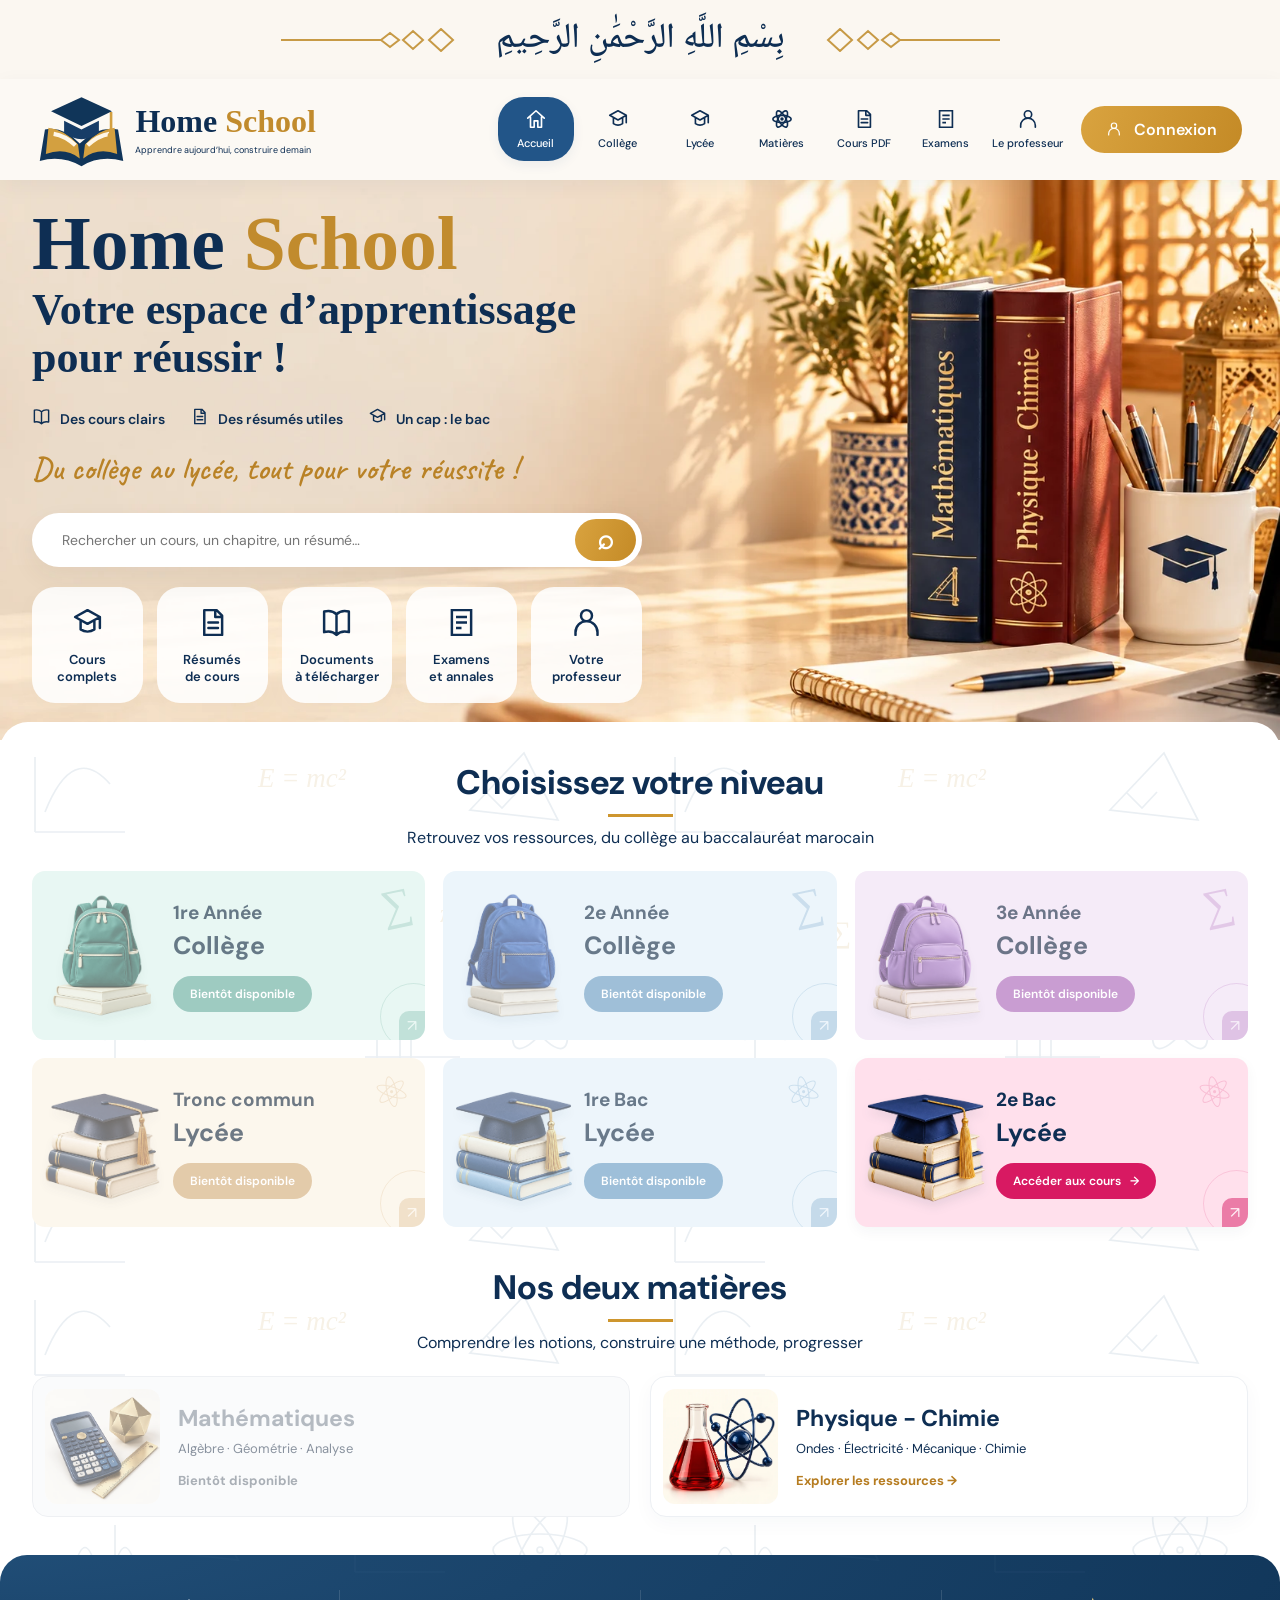
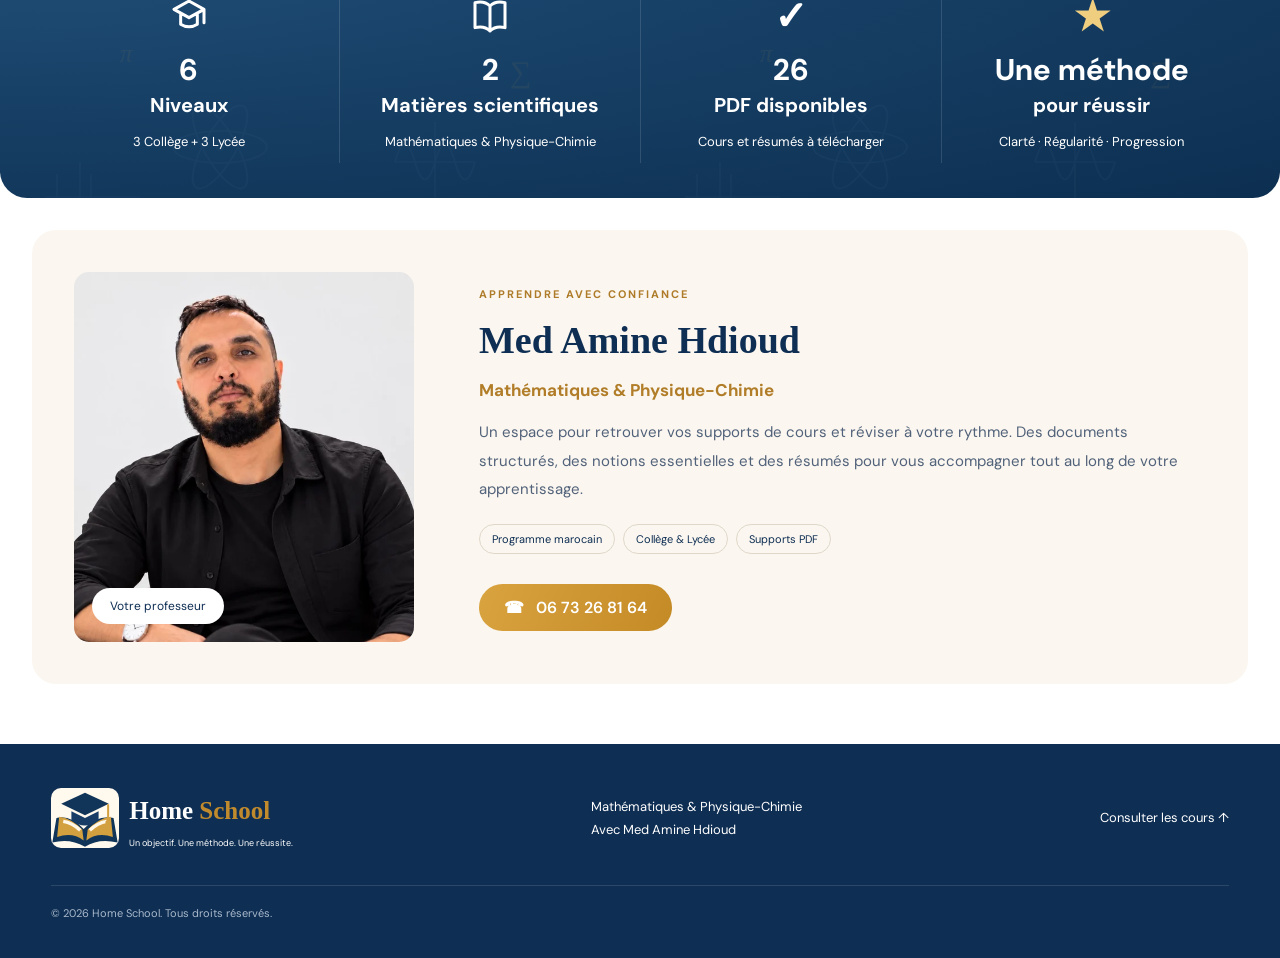
==== index.html @ a0739ba9 "Add Home School pages, assets and local PDF reader" ====
<!doctype html><html lang="fr"><head><meta charset="UTF-8"><meta name="viewport" content="width=device-width,initial-scale=1"><title>Home School | Med Amine Hdioud</title><meta name="description" content="Mathématiques et physique-chimie avec Med Amine Hdioud. Cours PDF, du collège au baccalauréat marocain."><link rel="icon" href="assets/logo.svg"><link rel="stylesheet" href="style.css"></head><body>
<div class="bismillah"><span class="ornament-left"><svg class="header-ornament" viewBox="0 0 180 24" fill="none" stroke="currentColor" stroke-width="2" aria-hidden="true"><path d="M0 12h100m0 0 9-7 9 7-9 7-9-7Zm22 0 10-9 10 9-10 9-10-9Zm26 0 12-11 12 11-12 11-12-11Z"/></svg></span><b lang="ar" dir="rtl">بِسْمِ اللَّهِ الرَّحْمَٰنِ الرَّحِيمِ</b><span class="ornament-right"><svg class="header-ornament" viewBox="0 0 180 24" fill="none" stroke="currentColor" stroke-width="2" aria-hidden="true"><path d="M0 12h100m0 0 9-7 9 7-9 7-9-7Zm22 0 10-9 10 9-10 9-10-9Zm26 0 12-11 12 11-12 11-12-11Z"/></svg></span></div>
<header><a class="brand" href="index.html"><img src="assets/logo.svg" alt=""><div>Home <em>School</em><small>Apprendre aujourd’hui, construire demain</small></div></a><button class="menu" aria-label="Ouvrir le menu" aria-expanded="false">☰</button><nav><a class="active" href="index.html"><svg class="icon" viewBox="0 0 24 24" fill="none" stroke="currentColor" stroke-width="1.8" stroke-linecap="round" stroke-linejoin="round" aria-hidden="true"><path d="m3 11 9-8 9 8M6 10v11h4v-7h4v7h4V10"/></svg><span>Accueil</span></a><a href="#niveaux"><svg class="icon" viewBox="0 0 24 24" fill="none" stroke="currentColor" stroke-width="1.8" stroke-linecap="round" stroke-linejoin="round" aria-hidden="true"><path d="m3 8 9-5 9 5-9 5-9-5Zm4 3v6c3 2 7 2 10 0v-6M21 8v8"/></svg><span>Collège</span></a><a href="#niveaux"><svg class="icon" viewBox="0 0 24 24" fill="none" stroke="currentColor" stroke-width="1.8" stroke-linecap="round" stroke-linejoin="round" aria-hidden="true"><path d="m3 8 9-5 9 5-9 5-9-5Zm4 3v6c3 2 7 2 10 0v-6M21 8v8"/></svg><span>Lycée</span></a><a href="#matieres"><svg class="icon" viewBox="0 0 24 24" fill="none" stroke="currentColor" stroke-width="1.8" stroke-linecap="round" stroke-linejoin="round" aria-hidden="true"><ellipse cx="12" cy="12" rx="10" ry="4"/><ellipse cx="12" cy="12" rx="10" ry="4" transform="rotate(60 12 12)"/><ellipse cx="12" cy="12" rx="10" ry="4" transform="rotate(120 12 12)"/><circle cx="12" cy="12" r="1"/></svg><span>Matières</span></a><a href="cours.html"><svg class="icon" viewBox="0 0 24 24" fill="none" stroke="currentColor" stroke-width="1.8" stroke-linecap="round" stroke-linejoin="round" aria-hidden="true"><path d="M6 3h9l4 4v14H6V3Zm8 0v5h5M9 12h7m-7 4h7"/></svg><span>Cours PDF</span></a><a href="examens.html"><svg class="icon" viewBox="0 0 24 24" fill="none" stroke="currentColor" stroke-width="1.8" aria-hidden="true"><path d="M5 3h14v18H5zM8 8h8M8 12h8M8 16h4"/></svg><span>Examens</span></a><a href="#professeur"><svg class="icon" viewBox="0 0 24 24" fill="none" stroke="currentColor" stroke-width="1.8" stroke-linecap="round" stroke-linejoin="round" aria-hidden="true"><circle cx="12" cy="7" r="4"/><path d="M4 21v-2a8 8 0 0 1 16 0v2"/></svg><span>Le professeur</span></a><button class="gold login-open"><svg class="icon" viewBox="0 0 24 24" fill="none" stroke="currentColor" stroke-width="1.8" stroke-linecap="round" stroke-linejoin="round" aria-hidden="true"><circle cx="12" cy="7" r="4"/><path d="M4 21v-2a8 8 0 0 1 16 0v2"/></svg> &nbsp; Connexion</button></nav></header>
<main><section class="hero"><div class="hero-inner"><h1>Home <em>School</em></h1><h2>Votre espace d’apprentissage<br>pour réussir !</h2><div class="benefits"><span><svg class="icon" viewBox="0 0 24 24" fill="none" stroke="currentColor" stroke-width="1.8" stroke-linecap="round" stroke-linejoin="round" aria-hidden="true"><path d="M3 4c4-1 7 0 9 2 2-2 5-3 9-2v15c-4-1-7 0-9 2-2-2-5-3-9-2V4Zm9 2v15"/></svg> &nbsp; Des cours clairs</span><span><svg class="icon" viewBox="0 0 24 24" fill="none" stroke="currentColor" stroke-width="1.8" stroke-linecap="round" stroke-linejoin="round" aria-hidden="true"><path d="M6 3h9l4 4v14H6V3Zm8 0v5h5M9 12h7m-7 4h7"/></svg> &nbsp; Des résumés utiles</span><span><svg class="icon" viewBox="0 0 24 24" fill="none" stroke="currentColor" stroke-width="1.8" stroke-linecap="round" stroke-linejoin="round" aria-hidden="true"><path d="m3 8 9-5 9 5-9 5-9-5Zm4 3v6c3 2 7 2 10 0v-6M21 8v8"/></svg> &nbsp; Un cap : le bac</span></div><p class="handwriting">Du collège au lycée, tout pour votre réussite !</p><form id="hero-search"><input aria-label="Rechercher un cours" placeholder="Rechercher un cours, un chapitre, un résumé…"><button class="gold" aria-label="Rechercher">⌕</button></form><div class="features"><a href="cours.html"><b><svg class="icon" viewBox="0 0 24 24" fill="none" stroke="currentColor" stroke-width="1.8" stroke-linecap="round" stroke-linejoin="round" aria-hidden="true"><path d="m3 8 9-5 9 5-9 5-9-5Zm4 3v6c3 2 7 2 10 0v-6M21 8v8"/></svg></b>Cours<br>complets</a><a href="cours.html" data-type="Résumé"><b><svg class="icon" viewBox="0 0 24 24" fill="none" stroke="currentColor" stroke-width="1.8" stroke-linecap="round" stroke-linejoin="round" aria-hidden="true"><path d="M6 3h9l4 4v14H6V3Zm8 0v5h5M9 12h7m-7 4h7"/></svg></b>Résumés<br>de cours</a><a href="cours.html"><b><svg class="icon" viewBox="0 0 24 24" fill="none" stroke="currentColor" stroke-width="1.8" stroke-linecap="round" stroke-linejoin="round" aria-hidden="true"><path d="M3 4c4-1 7 0 9 2 2-2 5-3 9-2v15c-4-1-7 0-9 2-2-2-5-3-9-2V4Zm9 2v15"/></svg></b>Documents<br>à télécharger</a><a href="examens.html"><b><svg class="icon" viewBox="0 0 24 24" fill="none" stroke="currentColor" stroke-width="1.8" aria-hidden="true"><path d="M5 3h14v18H5zM8 8h8M8 12h8M8 16h4"/></svg></b>Examens<br>et annales</a><a href="#professeur"><b><svg class="icon" viewBox="0 0 24 24" fill="none" stroke="currentColor" stroke-width="1.8" stroke-linecap="round" stroke-linejoin="round" aria-hidden="true"><circle cx="12" cy="7" r="4"/><path d="M4 21v-2a8 8 0 0 1 16 0v2"/></svg></b>Votre<br>professeur</a></div></div></section>
<section id="niveaux" class="section levels"><h2>Choisissez votre niveau</h2><p class="subtitle">Retrouvez vos ressources, du collège au baccalauréat marocain</p><div class="level-grid" id="level-grid"></div></section>
<section id="matieres" class="section subjects"><h2>Nos deux matières</h2><p class="subtitle">Comprendre les notions, construire une méthode, progresser</p><div class="subject-grid"><button data-subject="Mathématiques"><img src="assets/math.webp" alt="Calculatrice et instruments de géométrie"><div><h3>Mathématiques</h3><p>Algèbre · Géométrie · Analyse</p><span>Explorer les ressources →</span></div></button><button data-subject="Physique-Chimie"><img src="assets/physics.webp" alt="Matériel de physique-chimie"><div><h3>Physique - Chimie</h3><p>Ondes · Électricité · Mécanique · Chimie</p><span>Explorer les ressources →</span></div></button></div></section>
<section class="stats"><div><b><svg class="icon" viewBox="0 0 24 24" fill="none" stroke="currentColor" stroke-width="1.8" stroke-linecap="round" stroke-linejoin="round" aria-hidden="true"><path d="m3 8 9-5 9 5-9 5-9-5Zm4 3v6c3 2 7 2 10 0v-6M21 8v8"/></svg></b><strong>6</strong><h3>Niveaux</h3><p>3 Collège + 3 Lycée</p></div><div><b><svg class="icon" viewBox="0 0 24 24" fill="none" stroke="currentColor" stroke-width="1.8" stroke-linecap="round" stroke-linejoin="round" aria-hidden="true"><path d="M3 4c4-1 7 0 9 2 2-2 5-3 9-2v15c-4-1-7 0-9 2-2-2-5-3-9-2V4Zm9 2v15"/></svg></b><strong>2</strong><h3>Matières scientifiques</h3><p>Mathématiques & Physique-Chimie</p></div><div><b>✓</b><strong>26</strong><h3>PDF disponibles</h3><p>Cours et résumés à télécharger</p></div><div><b class="star">★</b><strong>Une méthode</strong><h3>pour réussir</h3><p>Clarté · Régularité · Progression</p></div></section>

<section class="professor section" id="professeur"><div class="portrait"><img src="assets/professeur.webp" alt="Portrait du professeur Med Amine Hdioud" loading="lazy"><span>Votre professeur</span></div><div><span class="eyebrow">APPRENDRE AVEC CONFIANCE</span><h2>Med Amine Hdioud</h2><h3>Mathématiques & Physique-Chimie</h3><p>Un espace pour retrouver vos supports de cours et réviser à votre rythme. Des documents structurés, des notions essentielles et des résumés pour vous accompagner tout au long de votre apprentissage.</p><div class="prof-tags"><span>Programme marocain</span><span>Collège & Lycée</span><span>Supports PDF</span></div><a class="gold contact" href="tel:+212673268164">☎ &nbsp; 06 73 26 81 64</a></div></section>
</main><footer><a class="brand" href="index.html"><img src="assets/logo.svg" alt=""><div>Home <em>School</em><small>Un objectif. Une méthode. Une réussite.</small></div></a><p>Mathématiques & Physique-Chimie<br>Avec Med Amine Hdioud</p><a href="cours.html">Consulter les cours ↑</a><small>© 2026 Home School. Tous droits réservés.</small></footer>
<dialog id="login"><button class="close" aria-label="Fermer">×</button><img src="assets/logo.svg" alt="Home School"><h2>Bienvenue chez vous.</h2><p>Votre futur espace d’apprentissage</p><span class="demo">Aperçu — espace en préparation</span><form id="login-form"><label>Adresse e-mail<input type="email" placeholder="vous@exemple.ma" required></label><label>Mot de passe<input type="password" placeholder="Votre mot de passe" required minlength="6"></label><button class="gold">Se connecter</button></form><p id="login-status" role="status">La connexion sera disponible dans une prochaine version. Les cours PDF restent accessibles librement.</p></dialog><script src="app.js"></script><script src="search.js"></script></body></html>
---- style.css ----
@import url('https://fonts.googleapis.com/css2?family=Caveat:wght@500;600&family=DM+Sans:wght@400;500;600;700&family=Noto+Naskh+Arabic:wght@500&display=swap');
:root{--navy:#0e2e53;--gold:#ce962e;--ink:#142b48;--cream:#fbf7f1}*{box-sizing:border-box}html{scroll-behavior:smooth;scroll-padding-top:95px}body{margin:0;color:var(--navy);font-family:'DM Sans',Arial,sans-serif;background:#fff}button,input,select{font:inherit}button,a,input,select{-webkit-tap-highlight-color:transparent}button,a{touch-action:manipulation}button{cursor:pointer}a{color:inherit;text-decoration:none}button:focus-visible,a:focus-visible{outline:3px solid #c28d28;outline-offset:4px}.bismillah{height:79px;background:var(--cream);display:flex;align-items:center;justify-content:center;gap:35px}.bismillah b{font-family:'Noto Naskh Arabic',serif;font-size:35px;font-weight:500}.bismillah span{color:#c79a46;letter-spacing:2px}header{position:relative;z-index:5;background:#fcf9f4;min-height:93px;display:flex;align-items:center;justify-content:space-between;padding:12px max(3%,calc((100% - 1280px)/2));gap:25px;box-shadow:0 5px 20px #1637540c}.brand{display:flex;align-items:center;gap:10px;white-space:nowrap}.brand img{width:87px}.brand div{font-family:Georgia,serif;font-size:32px;font-weight:bold}.brand em,h1 em{color:#c18b2d;font-style:normal}.brand small{display:block;font:9px 'DM Sans',Arial;margin-top:4px}nav{display:flex;align-items:center;gap:23px}nav>a{text-align:center;font-size:26px;line-height:1}nav>a span{display:block;font-size:12px;margin-top:8px}nav>a.active{background:#225588;color:white;padding:8px 25px;border-radius:30px}.gold{border:0;background:linear-gradient(110deg,#d9a33f,#c48a26);color:white;border-radius:30px;padding:13px 25px;font-weight:600}.menu{display:none}.hero{background:#f5ecdf url('assets/hero.webp') center/cover no-repeat;min-height:560px}.hero-inner{max-width:1280px;margin:auto;padding:26px 32px 28px}h1{font:700 clamp(54px,5.9vw,80px)/1 Georgia,serif;margin:0 0 5px}h2{font-weight:700} .hero h2{font:700 clamp(30px,3.5vw,44px)/1.1 Georgia,serif;margin:0 0 24px}.benefits{display:flex;gap:25px;font-size:14px;font-weight:600}.handwriting{font:600 32px 'Caveat',cursive;color:#b98226;margin:20px 0 24px}#hero-search{width:610px;max-width:54%;display:flex;padding:6px;background:#fff;border-radius:40px;box-shadow:0 10px 25px #54463712}#hero-search input{border:0;outline:none;min-width:0;flex:1;padding:12px 24px;background:transparent;font-size:14px}#hero-search button{font-size:28px;padding:0 22px}.features{display:flex;gap:16px;margin-top:20px;width:550px;max-width:51%}.features a{flex:1;border-radius:23px;background:#ffffffdf;padding:15px 9px;text-align:center;font-size:13px;font-weight:600;box-shadow:0 6px 20px #8e705208}.features b{display:block;font-size:32px;margin-bottom:5px}.section{max-width:1280px;margin:auto;padding:38px 32px}.section>h2{text-align:center;margin:0;font-size:34px}.section>h2:after{content:'';display:block;width:65px;height:3px;background:var(--gold);margin:9px auto}.subtitle{text-align:center;margin:10px 0 23px;font-size:16px}.levels{background:white;border-radius:28px 28px 0 0;margin-top:-18px;position:relative}.level-grid{display:grid;grid-template-columns:repeat(3,1fr);gap:18px}.level-card{position:relative;border:0;display:flex;align-items:center;overflow:hidden;text-align:left;border-radius:13px;min-height:163px;padding:14px 12px 14px 0;box-shadow:0 5px 14px #142c4e0b;color:var(--navy)}.level-card img{width:37%;mix-blend-mode:multiply;object-fit:contain}.level-card .level-copy{position:relative;flex:1}.level-card h3{font-size:25px;line-height:1.1;margin:3px 0 17px}.level-card h3 small{display:block;font-size:19px;margin-bottom:6px}.level-card .pill{display:inline-block;background:var(--accent);border-radius:25px;padding:10px 17px;font-size:12px;color:white;font-weight:600}.level-card:after{content:'↗';position:absolute;right:0;bottom:0;background:var(--accent);color:white;opacity:.5;padding:4px 8px;border-radius:10px 0 0}.level-card:hover{transform:translateY(-3px);transition:.2s}.subjects{padding-top:0}.subject-grid{display:grid;grid-template-columns:1fr 1fr;gap:20px}.subject-grid button{display:flex;align-items:center;border:1px solid #edf0f4;background:#fff;border-radius:16px;padding:12px;text-align:left;color:var(--navy);box-shadow:0 6px 20px #16375409}.subject-grid img{width:115px;height:115px;object-fit:cover;border-radius:12px;margin-right:18px}.subject-grid h3{font-size:23px;margin:0 0 7px}.subject-grid p{font-size:13px;margin:0 0 12px}.subject-grid span{color:#b67c20;font-size:13px;font-weight:700}.stats{display:grid;grid-template-columns:repeat(4,1fr);background:radial-gradient(ellipse at top left,#204d76,#0c2f51);color:white;border-radius:27px;padding:35px 3%;gap:0;max-width:1350px;margin:0 auto 32px;text-align:center}.stats>div+div{border-left:1px solid #ffffff21}.stats b{display:block;font-size:40px;margin-bottom:8px}.stats strong{font-size:30px}.stats h3{font-size:20px;margin:3px 0 15px}.stats p{font-size:13px}.star{color:#f0ce80}.eyebrow{font-size:11px;letter-spacing:2px;font-weight:700;color:#ae7b29}.section-top{display:flex;align-items:center;justify-content:space-between;gap:20px}.section-top h2{font-size:34px;margin:9px 0}.section-top p{font-size:14px}.pdf-count{background:#edf6f5;padding:10px 16px;color:#287264;font-size:12px;border-radius:20px;white-space:nowrap}.filters{background:#f7f9fc;border:1px solid #e9edf2;border-radius:15px;padding:20px;display:grid;grid-template-columns:2fr 1fr 1.3fr 1.2fr;gap:15px;margin-top:25px}label{font-size:12px;font-weight:600;display:flex;flex-direction:column;gap:7px}input,select{border:1px solid #dbe1e9;border-radius:7px;background:white;padding:11px;color:var(--navy);width:100%;min-width:0;font-size:13px}.chapter-tabs{display:flex;gap:8px;flex-wrap:wrap;margin:20px 0 5px}.chapter-tabs button{border:1px solid #e0e6ec;border-radius:20px;padding:8px 15px;color:var(--navy);background:white;font-size:12px}.chapter-tabs button.selected{background:var(--navy);border-color:var(--navy);color:white}.results-bar{display:flex;justify-content:space-between;align-items:center;font-size:12px;color:#738096}.results-bar button{background:none;border:0;color:#54708d;font-size:12px}.course-row{display:flex;align-items:center;gap:18px;border-bottom:1px solid #e8edf3;padding:18px 8px}.pdf-icon{padding:12px 9px;border-radius:10px;background:#fcf0ee;color:#b8544d;font-size:11px;font-weight:700}.course-info{flex:1}.course-info h3{font-size:15px;margin:0 0 6px}.course-info p{font-size:11px;color:#778499;margin:0}.course-actions{display:flex;gap:10px;align-items:center}.course-actions a{font-size:12px;border:1px solid #dae3ed;border-radius:7px;padding:8px 13px}.course-actions a:last-child{background:#f3f6fa}.library-note{font-size:12px;line-height:1.8;color:#748093;padding-top:20px}.empty{text-align:center;background:#f7f9fb;border-radius:15px;padding:45px 20px}.empty p{font-size:14px;color:#758498}.professor{display:grid;grid-template-columns:340px 1fr;gap:65px;align-items:center;background:#fbf7f0;border-radius:24px;padding:42px;max-width:1216px;margin:30px auto 60px}.portrait{position:relative;height:370px}.portrait img{width:100%;height:100%;object-fit:cover;object-position:center 30%;border-radius:15px}.portrait span{position:absolute;bottom:18px;left:18px;background:white;padding:10px 18px;border-radius:20px;font-size:12px}.professor h2{font:700 38px Georgia;margin:15px 0 10px}.professor h3{font-size:17px;color:#b17d29}.professor p{font-size:15px;line-height:1.9;color:#52627a}.prof-tags{display:flex;flex-wrap:wrap;gap:8px;margin:20px 0 30px}.prof-tags span{font-size:11px;border:1px solid #dfd7c9;padding:7px 12px;border-radius:20px}.contact{display:inline-block}footer{padding:38px max(4%,calc((100% - 1216px)/2));background:#0e2e53;color:#fff;display:flex;flex-wrap:wrap;align-items:center;justify-content:space-between;gap:30px}footer .brand img{background:#fff9ee;border-radius:10px;width:68px}footer .brand div{font-size:25px}footer p,footer>a{font-size:13px;line-height:1.8}footer>small{border-top:1px solid #ffffff20;flex-basis:100%;padding-top:20px;font-size:11px;color:#a9b9cb}dialog{border:0;border-radius:22px;width:450px;max-width:calc(100% - 30px);padding:35px;color:var(--navy);box-shadow:0 20px 100px #05172960}dialog::backdrop{background:#0c244c85;backdrop-filter:blur(4px)}dialog>img{width:70px;display:block;margin:auto}dialog h2{text-align:center;font:700 28px Georgia}dialog>p{text-align:center;font-size:13px;line-height:1.7;color:#77849a}.close{position:absolute;right:16px;top:12px;border:0;background:none;font-size:30px;color:#728094}.demo{display:block;text-align:center;font-size:11px;color:#9d742a;background:#fbf5e8;padding:9px;border-radius:5px}#login-form{display:grid;gap:18px;margin-top:24px}#login-status{font-size:12px}.menu{border:0;background:transparent;color:var(--navy);font-size:28px}
@media(min-width:1500px){.hero{background-position:center 48%}}@media(max-width:1100px){header{gap:10px;padding:10px 3%}.brand img{width:67px}.brand div{font-size:27px}nav{gap:16px}nav>a span{font-size:10px}nav .gold{padding:12px 16px}.hero-inner{padding-left:4%}.hero h2{font-size:38px}.level-card h3{font-size:22px}.level-card h3 small{font-size:16px}.level-card .pill{font-size:10px;padding:9px 13px}.professor{margin:30px 25px 50px}}@media(max-width:800px){.bismillah{height:62px;gap:15px}.bismillah b{font-size:27px}.bismillah span{font-size:10px}header{min-height:76px}.menu{display:block}nav{display:none;position:absolute;left:0;right:0;top:100%;background:#fffaf3;padding:20px;flex-wrap:wrap;justify-content:center;box-shadow:0 10px 20px #16375420}nav.open{display:flex}nav>a span{font-size:12px}.hero{background-position:62% center;min-height:520px;position:relative}.hero:before{content:'';position:absolute;inset:0;background:linear-gradient(90deg,#fcf4eaeF 0%,#fcf4eacc 40%,#fcf4ea22 100%)}.hero-inner{position:relative;padding:28px 25px 40px}.hero h1{font-size:58px}.hero h2{font-size:33px}.benefits{font-size:11px;gap:13px}.handwriting{font-size:27px}#hero-search{max-width:83%;width:560px}.features{max-width:80%;width:510px;gap:10px}.section{padding:30px 22px}.level-grid{grid-template-columns:repeat(2,1fr);gap:13px}.section>h2{font-size:28px}.subtitle{font-size:14px}.subject-grid{gap:12px}.subject-grid button{padding:8px}.subject-grid img{width:80px;height:90px;margin-right:8px}.subject-grid h3{font-size:17px}.subject-grid p{font-size:11px}.subject-grid span{font-size:10px}.stats{border-radius:20px;margin:0 15px 15px}.stats strong{font-size:24px}.stats h3{font-size:15px}.stats p{font-size:10px;padding:0 8px}.filters{grid-template-columns:1fr 1fr}.section-top h2{font-size:29px}.professor{grid-template-columns:260px 1fr;gap:30px;padding:25px}.portrait{height:330px}.professor h2{font-size:30px}.professor p{font-size:13px}}@media(max-width:520px){.bismillah span{display:none}.brand div{font-size:27px}.brand img{width:65px}.hero{background-position:66% center}.hero:before{background:#fcf4eacc}.hero-inner{padding:24px 20px 40px}.hero h1{font-size:49px}.hero h2{font-size:29px}.benefits{flex-wrap:wrap;gap:10px;font-size:11px}.handwriting{font-size:25px;margin:17px 0 20px}#hero-search{max-width:100%}#hero-search input{font-size:11px;padding:12px}.features{max-width:100%;gap:8px}.features a{font-size:10px;padding:12px 5px;border-radius:15px}.features b{font-size:28px}.level-grid{gap:10px}.level-card{min-height:160px;display:block;padding:13px 9px}.level-card img{position:absolute;width:75px;right:-8px;top:4px;opacity:.8}.level-card h3{font-size:22px;margin:8px 0 22px}.level-card h3 small{font-size:13px;max-width:105px}.level-card .pill{padding:9px;font-size:9px}.section>h2{font-size:25px}.subtitle{line-height:1.6}.subject-grid{grid-template-columns:1fr}.subject-grid img{width:90px;height:90px;margin-right:15px}.subject-grid h3{font-size:21px}.subject-grid p{font-size:12px}.subject-grid span{font-size:12px}.stats{grid-template-columns:1fr 1fr;padding:22px 10px;gap:25px 0}.stats>div:nth-child(3){border:0}.stats b{font-size:30px}.stats h3{margin-bottom:8px}.stats p{font-size:11px}.section-top{display:block}.pdf-count{display:inline-block;margin-top:8px}.filters{padding:14px;gap:12px}.filters label:first-child{grid-column:1/-1}.filters label:last-child{grid-column:1/-1}.course-row{gap:10px;flex-wrap:wrap}.course-info{min-width:220px}.course-info h3{font-size:14px}.course-actions{margin-left:46px}.course-actions a{font-size:11px}.professor{grid-template-columns:1fr;margin:15px 20px 35px;padding:22px;gap:25px}.portrait{height:330px}.professor h2{font-size:30px}.professor p{font-size:14px}.results-bar{gap:10px}.results-bar button{font-size:10px}footer{padding:30px 22px;gap:20px}footer .brand{flex-basis:100%}}


.icon{width:1em;height:1em;vertical-align:-.15em;display:inline-block}nav>a>.icon{width:23px;height:23px}.features b .icon{width:33px;height:33px}.stats b .icon{width:40px;height:40px}.benefits .icon{width:19px;height:19px}button.login-open .icon{width:16px;height:16px}

/* Separate course page, transparent illustrations and science decorations. */
.levels,.subjects,.courses-page{background-image:url('assets/science-pattern.svg');background-repeat:repeat;background-size:640px 430px}
.levels{background-color:white}.subjects{background-color:#fff}.level-card{isolation:isolate}.level-card img{mix-blend-mode:normal;position:relative;z-index:1;opacity:1;filter:drop-shadow(0 6px 5px #18395416);padding:4px}.level-copy{z-index:2}.level-doodle{position:absolute;right:14px;top:9px;color:var(--accent);font:43px Georgia;opacity:.17;transform:rotate(-12deg);pointer-events:none}.level-card:before{content:'';position:absolute;width:65px;height:65px;border:1px solid var(--accent);border-radius:50%;right:-22px;bottom:-10px;opacity:.14}.level-card h3 small{line-height:1.3}.bismillah{padding:0 16px}.bismillah>span{display:block!important;min-width:0;white-space:nowrap;overflow:hidden;font-size:14px}.bismillah b{flex-shrink:0}.courses-page{background-color:#fcfdff;padding-bottom:25px}.courses-intro{padding-top:40px;padding-bottom:30px}.breadcrumb{font-size:12px;color:#7b889a}.courses-intro h1{font:700 48px/1.14 Georgia;margin:25px 0 18px}.courses-intro p{font-size:15px;line-height:1.8;color:#61748b}.courses-page .library{background:#fff;border:1px solid #eaf0f5;border-radius:20px;box-shadow:0 10px 30px #14365905;margin-bottom:40px}.courses-page .library .section-top h2{font-size:28px}.stats{position:relative;overflow:hidden}.stats:before{content:'';position:absolute;inset:0;background:url('assets/science-pattern.svg') center/640px;opacity:.6;pointer-events:none}.stats>div{position:relative}
@media(max-width:800px){.bismillah{gap:12px}.bismillah>span{font-size:11px;flex:1;max-width:130px}.courses-page .library{margin:0 18px 20px}.courses-intro h1{font-size:40px}}
@media(max-width:520px){.bismillah{gap:7px;padding:0 9px;height:62px}.bismillah>span{display:block!important;font-size:9px;letter-spacing:0;flex:1}.bismillah b{font-size:clamp(21px,6vw,27px)}.level-card{display:flex;flex-direction:column;align-items:flex-start;min-height:230px;padding:12px}.level-card img{position:relative;top:auto;right:auto;width:89px;height:95px;object-fit:contain;align-self:center;padding:0;opacity:1;margin-bottom:4px}.level-card .level-copy{width:100%}.level-card h3{font-size:22px;margin:3px 0 14px}.level-card h3 small{font-size:13px;max-width:none}.level-doodle{font-size:32px;right:10px;top:10px}.level-card .pill{font-size:10px;padding:9px 10px}.courses-intro h1{font-size:34px}.courses-intro p{font-size:13px}.courses-page .library .section-top h2{font-size:26px}.courses-page .library{padding:23px 15px}.course-info{min-width:0;width:calc(100% - 55px);flex:1}.course-info h3{overflow-wrap:anywhere}}
@media(prefers-reduced-motion:reduce){html{scroll-behavior:auto}.level-card:hover{transform:none}}

.bismillah>span{overflow:visible;flex:0 1 180px}.header-ornament{display:block;width:100%;height:24px}.ornament-right{transform:scaleX(-1)}@media(max-width:520px){.bismillah>span{flex:1;min-width:22px}.header-ornament{height:17px}.bismillah b{font-size:clamp(20px,6vw,27px)}}
@media(max-width:520px){.hero h1{font-size:clamp(37px,10.5vw,49px);white-space:nowrap}}
/* Learning spaces — shared with the original navy and gold identity. */
.learning-page{background:#fcfdff url('assets/science-pattern.svg') repeat;background-size:640px 430px}.learning-hero{overflow:hidden;background:linear-gradient(110deg,#fcf5e8,#f8f4e9 45%,#e4eff7);position:relative}.learning-hero:before{content:'';position:absolute;inset:0;background:url('assets/science-pattern.svg') center/640px;pointer-events:none}.examens-hero{background:linear-gradient(110deg,#fff7e9,#fbf0e8 45%,#f6dfe8)}.learning-hero-inner{display:grid;grid-template-columns:1.4fr 1fr;align-items:center;gap:30px;min-height:430px;padding-top:30px;padding-bottom:40px;position:relative}.learning-hero-copy>.eyebrow{margin:28px 0 15px;color:#a77929}.learning-hero h1{font:700 clamp(35px,3.8vw,53px)/1.12 Georgia;margin:0 0 22px;letter-spacing:-1.5px}.learning-hero h1 em{font-style:normal;color:#ba832b}.hero-description{font-size:16px;line-height:1.8;color:#65738a;margin:0}.hero-chips{display:flex;gap:9px;margin-top:25px;flex-wrap:wrap}.hero-chips span{font-size:11px;padding:8px 13px;border-radius:20px;border:1px solid #decfae;background:#fff9}.learning-art{position:relative;display:flex;align-items:center;justify-content:center;height:330px}.learning-art>img{position:relative;width:82%;height:300px;object-fit:contain;filter:drop-shadow(0 18px 16px #1836541a);animation:float-art 6s ease-in-out infinite;z-index:1}.art-orbit{position:absolute;width:300px;height:300px;border-radius:50%;background:#fff7;border:1px solid #fff}.art-orbit:after{content:'';position:absolute;inset:25px;border:1px dashed #b7a78380;border-radius:50%}.floating-formula{position:absolute;right:0;top:10px;transform:rotate(10deg);font:italic 27px Georgia;color:#b58c42;animation:float-art 8s ease-in-out infinite}.art-pi{position:absolute;left:5px;bottom:50px;font:italic 48px Georgia;color:#45749a55}.art-stamp{position:absolute;bottom:2px;right:0;z-index:2;display:flex;align-items:center;gap:14px;background:#fff;box-shadow:0 7px 30px #16375413;padding:12px 20px;border-radius:12px;transform:rotate(-4deg);font-size:12px}.art-stamp b{color:#c99a42;font-size:22px}.route-section{padding-top:45px;padding-bottom:65px;min-height:500px}.route-heading{margin-bottom:28px}.route-heading h2{font-size:33px;line-height:1.2;margin:10px 0 12px;letter-spacing:-.6px}.route-heading p{font-size:14px;color:#738197;line-height:1.7;margin:0}.study-level-grid{display:grid;grid-template-columns:repeat(3,1fr);gap:22px}.study-level{position:relative;isolation:isolate;display:flex;flex-direction:column;min-height:280px;padding:23px 26px;border-radius:19px;background:var(--card-bg);border:1px solid #ffffff90;box-shadow:0 7px 18px #12365307;overflow:hidden;transition:transform .25s,box-shadow .25s}.study-level:hover{transform:translateY(-5px);box-shadow:0 14px 25px #12365314}.study-level:before{content:'';position:absolute;right:-35px;top:30px;width:180px;height:180px;border:1px solid var(--accent);opacity:.1;border-radius:50%;z-index:-1}.study-cycle{font-size:10px;letter-spacing:1.5px;font-weight:700;color:var(--accent);text-transform:uppercase}.study-level img{width:135px;height:140px;object-fit:contain;align-self:center;position:absolute;right:14px;top:30px;filter:drop-shadow(0 8px 7px #1236531a)}.study-level>div{margin-top:80px;position:relative;max-width:70%}.study-level h3{font-size:28px;line-height:1.1;margin:0 0 10px;max-width:180px}.study-level p{font-size:11px;line-height:1.5;color:#31516f;margin:0}.study-go{margin-top:24px;padding:11px 16px;background:var(--accent);color:white;align-self:flex-start;display:flex;gap:20px;align-items:center;font-size:11px;font-weight:600;border-radius:25px}.study-symbol{position:absolute;right:14px;bottom:10px;font:44px Georgia;color:var(--accent);opacity:.14}.soft-banner{display:flex;gap:20px;align-items:center;justify-content:space-between;border-radius:17px;background:#f9eddb;border:1px solid #ebdcbe;padding:26px;margin-top:45px}.soft-banner-icon{font-size:40px;color:#b88d39}.soft-banner>div{flex:1}.soft-banner h3{font-size:18px;margin:0 0 8px}.soft-banner p{font-size:12px;color:#7b745f;margin:0}.soft-banner>b{font-size:12px;white-space:nowrap;color:#a47424}.back-link{font-size:12px;display:inline-flex;color:#7b8798;margin-bottom:23px}.course-subjects{display:grid;grid-template-columns:1fr 1fr;gap:18px;margin:25px 0 30px}.subject-path{border-radius:16px;padding:17px;display:flex;align-items:center;gap:17px;transition:transform .2s;border:1px solid transparent}.maths-path{background:#eaf3ff}.physics-path{background:#fcebf0}.subject-path img{width:78px;height:78px;object-fit:cover;border-radius:12px;mix-blend-mode:multiply}.subject-path>div{flex:1}.subject-path>div>span{font-size:9px;letter-spacing:1.1px;font-weight:700;color:#4779a8}.physics-path>div>span{color:#bd5777}.subject-path h3{font-size:18px;margin:8px 0}.subject-path p{font-size:11px;color:#728296;margin:0}.subject-path>b{font-size:22px}.subject-path:hover{transform:translateY(-3px)}.subject-path.is-selected{border-color:currentColor}.selection-note{display:flex;justify-content:space-between;gap:15px;font-size:12px;line-height:1.6;background:#f0f4fa;border-radius:10px;padding:15px 18px;margin-bottom:25px}.selection-note>a{color:#9d742a}.theme-heading{display:flex;align-items:center;gap:12px;margin:38px 0 17px}.theme-heading h2{font-size:23px;margin:0;flex:1;line-height:1.25}.theme-heading>span:last-child:not(.theme-dot){font-size:11px;color:#8693a6}.theme-dot{width:10px;height:10px;flex-shrink:0;border-radius:50%;background:#c99943;box-shadow:0 0 0 5px #c9994316}.chapter-theme:nth-of-type(2n) .theme-dot{background:#2f8eaa;box-shadow:0 0 0 5px #2f8eaa16}.chapter-stack{display:flex;flex-direction:column;gap:16px}.chapter-card{border:1px solid #e4ebf3;border-radius:15px;background:#fff;box-shadow:0 7px 25px #173d6306;overflow:hidden;transition:box-shadow .2s}.chapter-card:hover{box-shadow:0 10px 30px #173d6310}.chapter-title{display:flex;gap:16px;align-items:center;padding:22px 24px;background:linear-gradient(100deg,#f3f7fc,#fff)}.chapter-number{width:43px;height:43px;border-radius:12px;display:flex;align-items:center;justify-content:center;color:#fff;background:#224d78;font-size:16px;font-weight:700;flex-shrink:0}.chapter-title>div{flex:1}.chapter-kicker{font-size:9px;color:#8293a6;text-transform:uppercase;letter-spacing:1px}.chapter-title h3{font-size:18px;line-height:1.35;margin:6px 0 0}.chapter-mark{font-size:29px;color:#c49a4a66}.chapter-files{padding:0 24px}.chapter-file{display:flex;align-items:center;gap:15px;padding:17px 0}.chapter-file+.chapter-file{border-top:1px solid #edf1f5}.file-kind{font-size:10px;font-weight:700;flex-shrink:0;padding:7px 10px;border-radius:7px;background:#eaf4fc;color:#39759f;min-width:65px;text-align:center}.summary-kind{background:#fff3d8;color:#a67c29}.file-description{flex:1;font-size:12px;color:#556b83}.file-description small{display:block;font-size:10px;color:#9aa6b5;margin-top:5px}.file-links{display:flex;gap:7px;align-items:center;flex-shrink:0}.file-links a{border:1px solid #dce6f0;font-size:11px;padding:9px 12px;border-radius:7px;color:#315e88}.file-links .download-link{background:#f0f6fc;font-size:16px;padding:6px 12px}.empty-illustration{font-size:55px;color:#c79c4b;display:block;margin-bottom:12px}.empty .gold{display:inline-block;font-size:12px;margin-top:12px}.loading{font-size:14px;color:#7d8a9c;text-align:center;padding:50px}
.exam-path-grid{display:grid;grid-template-columns:1fr 1fr;gap:22px}.exam-path{border-radius:22px;padding:35px;display:flex;align-items:center;gap:0;position:relative;overflow:hidden;min-height:300px;transition:transform .25s,box-shadow .25s}.regional-path{background:linear-gradient(120deg,#d9f6f0,#bce9e4);color:#145b58}.national-path{background:linear-gradient(120deg,#e5edff,#ceddf9);color:#1a406d}.exam-path>div{position:relative;z-index:2;width:75%}.exam-pill{font-size:9px;letter-spacing:1px;background:#fff9;padding:8px 10px;border-radius:15px;font-weight:700}.exam-path h3{font:700 39px Georgia;margin:25px 0 15px}.exam-path p{font-size:12px;line-height:1.8;margin:0 0 25px;max-width:230px}.exam-path img{width:165px;height:200px;object-fit:contain;position:absolute;right:5px;bottom:5px;filter:drop-shadow(0 12px 9px #1c49621a)}.exam-path-cta{display:inline-block;background:#fff;padding:12px 16px;border-radius:22px;font-size:11px;font-weight:700}.exam-path:hover{transform:translateY(-5px);box-shadow:0 15px 25px #12365312}.preparation-tips{display:grid;grid-template-columns:repeat(3,1fr);gap:30px;padding:40px 25px;background:#fff;border:1px solid #edf0f5;border-radius:18px;margin:30px 0}.preparation-tips b{font:italic 35px Georgia;color:#caa34d}.preparation-tips h3{font-size:17px;margin:15px 0 10px}.preparation-tips p{font-size:12px;line-height:1.7;color:#78869b;margin:0}.exam-subject-grid{display:grid;grid-template-columns:1fr 1fr;gap:22px}.exam-subject-card{border-radius:20px;position:relative;padding:30px;min-height:300px;overflow:hidden;transition:transform .25s}.exam-subject-card img{width:135px;height:135px;object-fit:cover;border-radius:20px;mix-blend-mode:multiply}.exam-subject-card h3{font-size:27px;margin:20px 0 10px}.exam-subject-card p{font-size:13px;color:#718197;margin-bottom:25px}.exam-subject-card>span{font-size:12px;font-weight:700}.exam-subject-card:hover{transform:translateY(-4px)}.exam-years{display:grid;grid-template-columns:repeat(3,1fr);gap:20px}.year-card{border-radius:18px;padding:26px;position:relative;overflow:hidden;transition:transform .25s}.year-0{background:#def3ed;color:#205e52}.year-1{background:#e7effd;color:#294f85}.year-2{background:#f7e7f2;color:#894879}.year-card>span:first-child{font-size:10px;font-weight:600}.year-card h3{font:700 48px Georgia;margin:22px 0 13px}.year-card p{font-size:12px;margin:0 0 24px;max-width:200px;line-height:1.6}.year-card b{font-size:11px;display:inline-block;border-radius:20px;padding:11px 15px;background:#fff9}.year-symbol{font:58px Georgia;position:absolute;right:18px;top:33px;opacity:.12}.year-card:hover{transform:translateY(-4px)}.exam-documents{background:white;border:1px solid #e4eaf1;border-radius:16px;overflow:hidden;box-shadow:0 7px 25px #173d6306}.exam-document{display:flex;gap:17px;align-items:center;padding:20px 24px}.exam-document+.exam-document{border-top:1px solid #edf1f5}.exam-file-icon{font-size:10px;font-weight:700;border-radius:9px;padding:14px 9px;background:#fcebed;color:#ba6574}.exam-document>div{flex:1}.exam-document h3{font-size:15px;margin:0 0 7px}.exam-document p{font-size:11px;color:#8a96a7;margin:0}.exam-pdf-link{font-size:11px;padding:11px 15px;background:#edf4fb;border-radius:8px;color:#38668c;white-space:nowrap}.source-note{display:flex;gap:12px;align-items:flex-start;background:#f2f5fa;border-radius:11px;padding:18px 22px;margin-top:35px;color:#7f8c9f}.source-note>span{font-size:22px;color:#ab823d}.source-note p{font-size:11px;line-height:1.9;margin:0}.source-note a{text-decoration:underline;color:#5f7795}.reveal{opacity:1}.reveal.observed{opacity:0;transform:translateY(18px);transition:opacity .65s ease var(--delay,0ms),transform .65s ease var(--delay,0ms)}.reveal.in-view{opacity:1;transform:translateY(0)}@keyframes float-art{0%,100%{transform:translateY(0) rotate(-2deg)}50%{transform:translateY(-10px) rotate(1deg)}}
@media(max-width:1150px){nav{gap:14px}.brand img{width:67px}.brand div{font-size:27px}nav>a.active{padding:8px 19px}.study-level{padding:22px}.study-level img{width:120px;height:130px;right:5px}.study-level h3{font-size:25px}.exam-path{padding:28px}.exam-path img{width:130px}.exam-path p{max-width:190px}.exam-path h3{font-size:35px}}
@media(max-width:800px){.learning-hero-inner{grid-template-columns:1.3fr 1fr;gap:8px;min-height:360px}.learning-hero h1{font-size:37px}.learning-hero-copy>.eyebrow{font-size:9px}.hero-description{font-size:13px}.learning-art{height:280px}.learning-art>img{height:240px;width:100%}.art-orbit{width:220px;height:220px}.floating-formula{font-size:23px;right:0}.art-stamp{font-size:10px;padding:10px 13px}.study-level-grid{grid-template-columns:repeat(2,1fr);gap:16px}.study-level img{width:135px;height:140px}.route-heading h2{font-size:29px}.course-subjects{gap:12px}.subject-path{padding:13px;gap:10px}.subject-path img{width:58px;height:65px}.subject-path h3{font-size:15px}.subject-path p{font-size:10px}.exam-path{min-height:330px;padding:25px}.exam-path>div{width:100%}.exam-path img{width:115px;height:150px;bottom:60px;right:5px;opacity:.85}.exam-path p{max-width:170px;font-size:11px}.exam-path h3{font-size:33px}.exam-years{grid-template-columns:repeat(2,1fr)}.soft-banner{padding:23px;gap:15px}.soft-banner h3{font-size:16px}.soft-banner>b{white-space:normal;max-width:140px;font-size:11px}.preparation-tips{gap:20px;padding:28px 20px}.preparation-tips h3{font-size:15px}}
@media(max-width:520px){.learning-hero-inner{display:flex;flex-direction:column;align-items:stretch;padding-top:22px;padding-bottom:10px;gap:0}.learning-hero-copy>.eyebrow{font-size:9px;letter-spacing:1.5px;margin:25px 0 16px}.learning-hero h1{font-size:35px;letter-spacing:-1px;line-height:1.15}.hero-description{font-size:13px}.hero-description br{display:none}.hero-chips{margin-top:20px}.hero-chips span{font-size:10px}.learning-art{height:205px;max-width:280px;align-self:center;width:100%;margin-top:14px}.learning-art>img{width:180px;height:200px}.art-orbit{width:178px;height:178px}.floating-formula{font-size:22px;top:20px;right:0}.art-pi{font-size:36px;left:0;bottom:30px}.art-stamp{bottom:17px;right:0;font-size:9px;padding:8px 12px}.art-stamp b{font-size:18px}.route-section{padding-top:30px;padding-bottom:40px}.route-heading{margin-bottom:22px}.route-heading h2{font-size:27px;line-height:1.25}.route-heading p{font-size:13px}.study-level-grid{gap:12px}.study-level{padding:17px 14px;min-height:270px;border-radius:16px}.study-level img{position:relative;align-self:center;top:auto;right:auto;width:100px;height:110px;margin:10px 0 4px}.study-level>div{margin-top:0;max-width:100%}.study-cycle{font-size:9px}.study-level h3{font-size:22px;margin-bottom:8px}.study-level p{font-size:10px;min-height:30px}.study-go{padding:9px 10px;font-size:9px;gap:10px;margin-top:13px;align-self:stretch;justify-content:space-between}.study-symbol{font-size:30px;bottom:55px}.soft-banner{margin-top:28px;flex-wrap:wrap;padding:20px;gap:15px}.soft-banner-icon{font-size:30px}.soft-banner>div{flex-basis:70%}.soft-banner h3{font-size:16px;line-height:1.4}.soft-banner p{font-size:11px;line-height:1.7}.soft-banner>b{max-width:none;margin-left:40px}.course-subjects{grid-template-columns:1fr;gap:12px}.subject-path{padding:15px}.subject-path img{width:63px;height:65px}.subject-path h3{font-size:17px}.selection-note{flex-direction:column;gap:8px;padding:13px;font-size:11px}.theme-heading{gap:10px;margin-top:30px}.theme-heading h2{font-size:20px}.theme-heading>span:last-child:not(.theme-dot){font-size:10px}.chapter-title{padding:18px 15px;gap:11px}.chapter-number{width:35px;height:35px;border-radius:9px;font-size:13px}.chapter-kicker{font-size:8px;letter-spacing:.5px}.chapter-title h3{font-size:16px}.chapter-mark{display:none}.chapter-files{padding:0 15px}.chapter-file{gap:10px;flex-wrap:wrap}.file-kind{min-width:55px;padding:7px 8px;font-size:9px}.file-description{font-size:11px;min-width:130px}.file-links{margin-left:65px}.file-links a{font-size:10px}.exam-path-grid{grid-template-columns:1fr;gap:17px}.exam-path{min-height:260px;padding:26px}.exam-path h3{font-size:35px;margin:22px 0 15px}.exam-path img{width:125px;height:160px;bottom:40px;right:8px;opacity:1}.exam-path p{max-width:190px;font-size:12px}.exam-path-cta{font-size:10px;padding:11px 14px}.exam-pill{font-size:8px}.preparation-tips{grid-template-columns:1fr;gap:22px;padding:25px}.preparation-tips>div{padding-left:48px;position:relative}.preparation-tips b{position:absolute;left:0;top:0;font-size:28px}.preparation-tips h3{font-size:16px;margin:4px 0 8px}.exam-subject-grid{grid-template-columns:1fr;gap:16px}.exam-subject-card{padding:25px;min-height:225px}.exam-subject-card img{width:100px;height:100px;float:right;margin-left:10px}.exam-subject-card h3{font-size:25px;margin-top:20px}.exam-subject-card p{font-size:12px;line-height:1.7}.exam-subject-card>span{font-size:11px}.exam-years{gap:12px}.year-card{padding:20px 15px}.year-card>span:first-child{font-size:9px;display:block;line-height:1.6}.year-card h3{font-size:39px;margin:17px 0 12px}.year-card p{font-size:10px;min-height:32px;margin-bottom:16px}.year-card b{font-size:9px;line-height:1.5;padding:9px 10px}.year-symbol{font-size:45px;right:10px;top:50px}.exam-document{padding:17px 15px;gap:12px;flex-wrap:wrap}.exam-document>div{min-width:180px;flex:1}.exam-document h3{font-size:14px}.exam-document p{font-size:10px;line-height:1.6}.exam-pdf-link{font-size:10px;margin-left:48px}.exam-file-icon{font-size:9px;padding:12px 8px}.source-note{padding:17px;gap:10px}.source-note p{font-size:10px}.empty p{font-size:12px;line-height:1.8}.learning-hero .hero-chips{gap:6px}}
@media(prefers-reduced-motion:reduce){.learning-art>img,.floating-formula{animation:none}.reveal.observed{opacity:1;transform:none;transition:none}.study-level:hover,.exam-path:hover,.exam-subject-card:hover,.year-card:hover{transform:none}}

.exam-local-actions{display:flex;align-items:center;gap:9px;flex-wrap:wrap}.exam-download-link{font-size:11px;padding:11px 15px;background:#1b4b76;color:#fff;border-radius:8px;white-space:nowrap}.exam-unavailable{font-size:10px;color:#9b7451}.exam-local-actions .exam-pdf-link{margin-left:0}@media(max-width:520px){.exam-local-actions{margin-left:48px;gap:7px}.exam-download-link{font-size:10px;padding:11px 12px}}

button.study-level,button.subject-path{text-align:left;font:inherit;width:100%;color:var(--navy)}
.resource-unavailable{cursor:not-allowed!important;box-shadow:none!important;filter:saturate(.65);position:relative}
.level-card.resource-unavailable,.study-level.resource-unavailable{background:color-mix(in srgb,var(--card-bg,#fff) 58%,white)!important}
.level-card.resource-unavailable{background:linear-gradient(#ffffff75,#ffffff75),var(--level-bg)!important}
.resource-unavailable img{opacity:.55}.resource-unavailable h3,.resource-unavailable .study-cycle{opacity:.62}
.resource-unavailable .pill,.resource-unavailable .study-go{background:color-mix(in srgb,var(--accent) 45%,white);color:#fff}
.resource-unavailable:after{opacity:.2}.resource-unavailable:hover{transform:none!important}
.subject-grid button.resource-unavailable{background:#fafbfd;border-color:#edf0f5;color:#8593a6}
.subject-grid button.resource-unavailable span{color:#a7afba}.subject-path.resource-unavailable.maths-path{background:#f3f7fc;border-color:#eaf0f7}.subject-path.resource-unavailable.physics-path{background:#fcf5f7}.subject-path.resource-unavailable>div>span,.subject-path.resource-unavailable p{color:#9aa9b9}

/* Stable navigation: identical geometry for all states. */
header nav{gap:6px}header nav>a,header nav>a.active{display:flex;flex-direction:column;align-items:center;justify-content:center;gap:7px;flex:0 0 76px;width:76px;min-height:64px;padding:9px 5px;border-radius:26px;background:transparent;color:var(--navy);font-size:24px;line-height:1;font-weight:500;transition:background-color .2s ease,color .2s ease,box-shadow .2s ease}
header nav>a span{font-size:11px;line-height:1.2;margin:0;font-weight:500;white-space:nowrap}header nav>a>.icon{width:22px;height:22px;flex-shrink:0}header nav>a:hover{background:#eaf0f7}header nav>a.active,header nav>a[aria-current="page"]{background:#225588;color:white;box-shadow:0 4px 12px #164d7d12}header nav .login-open{margin-left:9px}
.features{display:grid;grid-template-columns:repeat(5,minmax(0,1fr));width:610px;max-width:56%;gap:14px;align-items:stretch}.features>a{display:flex;flex-direction:column;justify-content:flex-start;align-items:center;min-width:0;padding:17px 8px;line-height:1.35;font-size:13px;text-align:center}.features>a>b{display:flex;align-items:center;justify-content:center;width:38px;height:38px;flex-shrink:0;margin:0 0 9px;font-size:32px}.features>a>b .icon{width:33px;height:33px}
.features>a,.subject-grid>button,.gold,.file-links>a,.exam-pdf-link,.exam-download-link,.reader-actions>a{transition:background-color .2s ease,box-shadow .2s ease,transform .2s ease}.features>a:hover{transform:translateY(-3px);box-shadow:0 10px 24px #16375414}.gold:hover{box-shadow:0 5px 16px #b6822930}.file-links>a:hover,.exam-pdf-link:hover{background:#e0ecf7}.exam-download-link:hover{background:#123b62}
@media(max-width:1100px){.features{max-width:60%;gap:11px}header nav>a,header nav>a.active{width:67px;flex-basis:67px;padding:9px 5px}header nav>a span{font-size:10px}header nav{gap:3px}}
@media(max-width:1000px){header .menu{display:block}header nav{display:none;position:absolute;left:0;right:0;top:100%;padding:18px 14px;flex-wrap:wrap;justify-content:center;background:#fffaf4;box-shadow:0 12px 25px #17365616}header nav.open{display:flex;animation:menu-appear .22s ease both}header nav>a,header nav>a.active{width:76px;flex-basis:76px;padding:9px 5px}header nav>a span{font-size:11px}header nav .login-open{margin-left:4px}}
@media(max-width:800px){.features{width:590px;max-width:90%;gap:10px}}
@media(max-width:520px){.features{width:100%;max-width:100%;grid-template-columns:repeat(5,minmax(0,1fr));gap:7px}.features>a{font-size:10px;padding:13px 5px;border-radius:18px}.features>a>b{width:30px;height:32px;margin-bottom:8px}.features>a>b .icon{width:28px;height:28px}}
/* Same-origin page transitions; unsupported browsers retain normal navigation. */
@view-transition{navigation:auto}main{view-transition-name:page-content}body>header{view-transition-name:site-header}.bismillah{view-transition-name:site-banner}::view-transition-old(root),::view-transition-new(root){animation:none}::view-transition-old(site-header),::view-transition-new(site-header),::view-transition-old(site-banner),::view-transition-new(site-banner){animation:none}::view-transition-old(page-content){animation:page-depart .16s ease both}::view-transition-new(page-content){animation:page-arrive .3s cubic-bezier(.2,.7,.2,1) both}@keyframes page-arrive{from{opacity:0;transform:translateY(9px)}to{opacity:1;transform:translateY(0)}}@keyframes page-depart{from{opacity:1}to{opacity:0}}@keyframes menu-appear{from{opacity:0;transform:translateY(-6px)}to{opacity:1;transform:translateY(0)}}
@media(prefers-reduced-motion:reduce){@view-transition{navigation:none}::view-transition-group(*),::view-transition-old(*),::view-transition-new(*){animation:none!important}.features>a,.subject-grid>button,.gold,.file-links>a,.exam-pdf-link,.exam-download-link,.reader-actions>a,header nav>a{transition:none}header nav.open{animation:none}.features>a:hover{transform:none}}
#hero-search{position:relative;z-index:30}.search-suggestions{position:absolute;top:calc(100% + 10px);left:0;right:0;z-index:50;background:#fff;border:1px solid #e4eaf2;border-radius:17px;box-shadow:0 16px 45px #15365424;max-height:370px;overflow:auto;padding:7px;text-align:left}.search-suggestions[hidden]{display:none}.search-caption{font-size:10px;letter-spacing:.5px;font-weight:600;color:#91a0b2;padding:10px 12px}.search-suggestions a{display:flex;align-items:center;gap:11px;padding:12px 10px;border-radius:10px;transition:background-color .16s ease;color:var(--navy)}.search-suggestions a:hover,.search-suggestions a[aria-selected="true"]{background:#eef5fc}.suggestion-icon{display:flex;align-items:center;justify-content:center;width:33px;height:37px;border-radius:8px;background:#e9f3fd;color:#3b78a4;flex-shrink:0;font-size:20px}.suggestion-icon.suggestion-exam{background:#fcf0dd;color:#bb8e39}.suggestion-copy{flex:1;min-width:0}.suggestion-copy strong{display:block;font-size:12px;line-height:1.5;font-weight:600}.suggestion-copy small{display:block;font-size:10px;color:#8796a9;line-height:1.6;margin-top:3px}.suggestion-type{display:flex;flex-direction:column;align-items:flex-end;font-size:9px;color:#a0acba;gap:4px}.suggestion-type b{font-size:15px;color:#6684a2}.search-empty{font-size:12px;line-height:1.8;color:#7d8da1;margin:0;padding:18px 13px}.search-live{position:absolute;width:1px;height:1px;padding:0;margin:-1px;overflow:hidden;clip-path:inset(50%);white-space:nowrap}@media(max-width:520px){.search-suggestions{max-height:330px;top:calc(100% + 7px);padding:5px}.suggestion-copy strong{font-size:11px}.suggestion-copy small{font-size:9px}.search-suggestions a{padding:10px 7px;gap:8px}.suggestion-icon{width:28px;height:32px;font-size:17px}.suggestion-type{font-size:8px}}
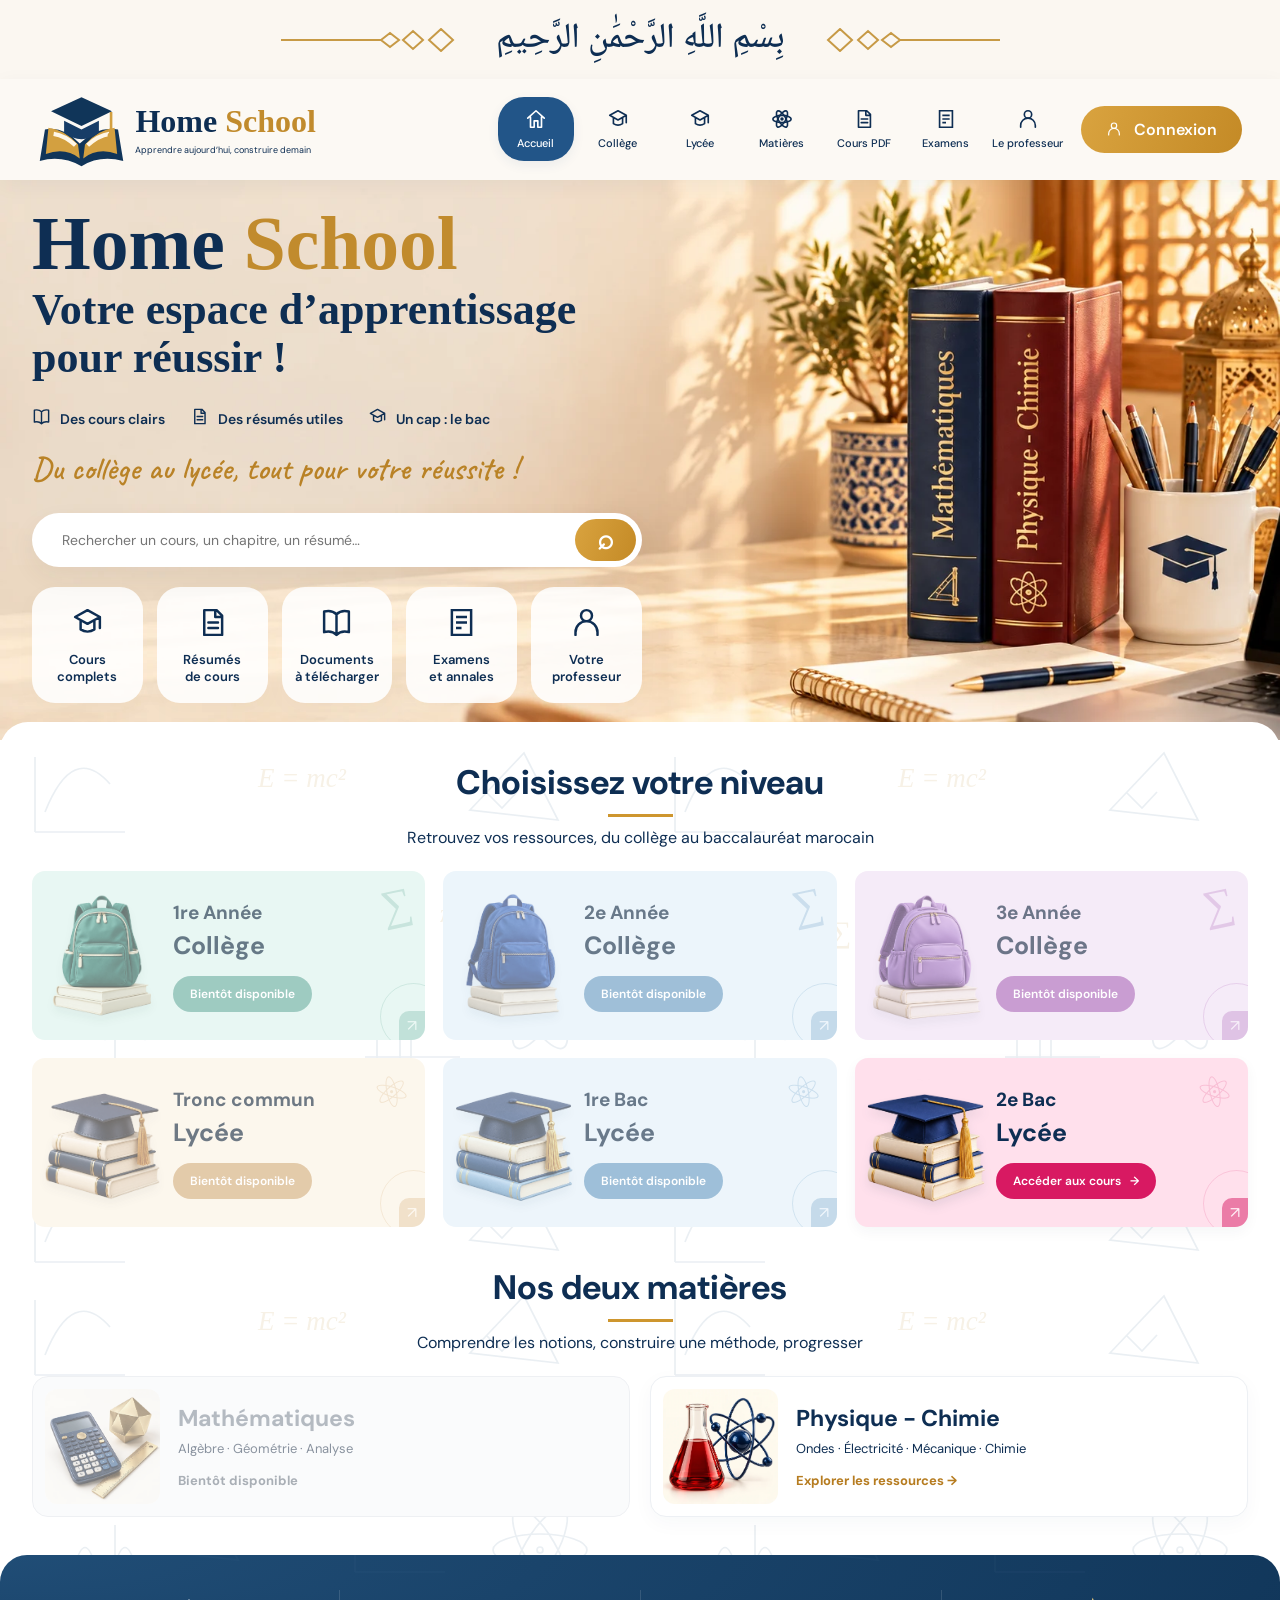
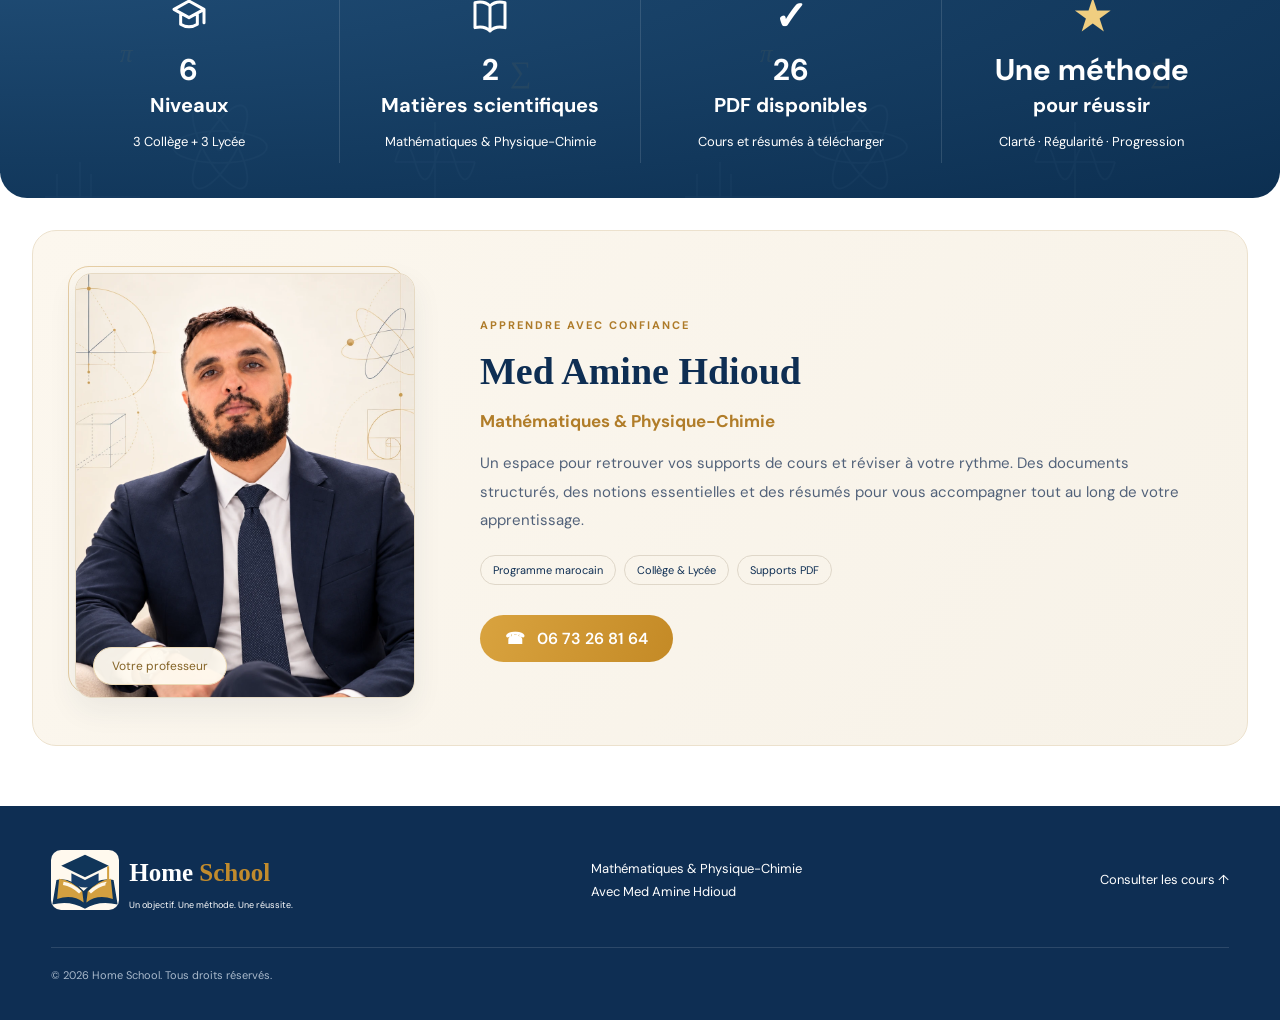
==== commit 32f4163d: "Fix static Vercel deployment and use clean page URLs" ====
--- a/index.html
+++ b/index.html
@@ -1,12 +1,11 @@
 <!doctype html><html lang="fr"><head><meta charset="UTF-8"><meta name="viewport" content="width=device-width,initial-scale=1"><title>Home School | Med Amine Hdioud</title><meta name="description" content="Mathématiques et physique-chimie avec Med Amine Hdioud. Cours PDF, du collège au baccalauréat marocain."><link rel="icon" href="assets/logo.svg"><link rel="stylesheet" href="style.css"></head><body>
-<div class="bismillah"><span class="ornament-left"><svg class="header-ornament" viewBox="0 0 180 24" fill="none" stroke="currentColor" stroke-width="2" aria-hidden="true"><path d="M0 12h100m0 0 9-7 9 7-9 7-9-7Zm22 0 10-9 10 9-10 9-10-9Zm26 0 12-11 12 11-12 11-12-11Z"/></svg></span><b lang="ar" dir="rtl">بِسْمِ اللَّهِ الرَّحْمَٰنِ الرَّحِيمِ</b><span class="ornament-right"><svg class="header-ornament" viewBox="0 0 180 24" fill="none" stroke="currentColor" stroke-width="2" aria-hidden="true"><path d="M0 12h100m0 0 9-7 9 7-9 7-9-7Zm22 0 10-9 10 9-10 9-10-9Zm26 0 12-11 12 11-12 11-12-11Z"/></svg></span></div>
-<header><a class="brand" href="index.html"><img src="assets/logo.svg" alt=""><div>Home <em>School</em><small>Apprendre aujourd’hui, construire demain</small></div></a><button class="menu" aria-label="Ouvrir le menu" aria-expanded="false">☰</button><nav><a class="active" href="index.html"><svg class="icon" viewBox="0 0 24 24" fill="none" stroke="currentColor" stroke-width="1.8" stroke-linecap="round" stroke-linejoin="round" aria-hidden="true"><path d="m3 11 9-8 9 8M6 10v11h4v-7h4v7h4V10"/></svg><span>Accueil</span></a><a href="#niveaux"><svg class="icon" viewBox="0 0 24 24" fill="none" stroke="currentColor" stroke-width="1.8" stroke-linecap="round" stroke-linejoin="round" aria-hidden="true"><path d="m3 8 9-5 9 5-9 5-9-5Zm4 3v6c3 2 7 2 10 0v-6M21 8v8"/></svg><span>Collège</span></a><a href="#niveaux"><svg class="icon" viewBox="0 0 24 24" fill="none" stroke="currentColor" stroke-width="1.8" stroke-linecap="round" stroke-linejoin="round" aria-hidden="true"><path d="m3 8 9-5 9 5-9 5-9-5Zm4 3v6c3 2 7 2 10 0v-6M21 8v8"/></svg><span>Lycée</span></a><a href="#matieres"><svg class="icon" viewBox="0 0 24 24" fill="none" stroke="currentColor" stroke-width="1.8" stroke-linecap="round" stroke-linejoin="round" aria-hidden="true"><ellipse cx="12" cy="12" rx="10" ry="4"/><ellipse cx="12" cy="12" rx="10" ry="4" transform="rotate(60 12 12)"/><ellipse cx="12" cy="12" rx="10" ry="4" transform="rotate(120 12 12)"/><circle cx="12" cy="12" r="1"/></svg><span>Matières</span></a><a href="cours.html"><svg class="icon" viewBox="0 0 24 24" fill="none" stroke="currentColor" stroke-width="1.8" stroke-linecap="round" stroke-linejoin="round" aria-hidden="true"><path d="M6 3h9l4 4v14H6V3Zm8 0v5h5M9 12h7m-7 4h7"/></svg><span>Cours PDF</span></a><a href="examens.html"><svg class="icon" viewBox="0 0 24 24" fill="none" stroke="currentColor" stroke-width="1.8" aria-hidden="true"><path d="M5 3h14v18H5zM8 8h8M8 12h8M8 16h4"/></svg><span>Examens</span></a><a href="#professeur"><svg class="icon" viewBox="0 0 24 24" fill="none" stroke="currentColor" stroke-width="1.8" stroke-linecap="round" stroke-linejoin="round" aria-hidden="true"><circle cx="12" cy="7" r="4"/><path d="M4 21v-2a8 8 0 0 1 16 0v2"/></svg><span>Le professeur</span></a><button class="gold login-open"><svg class="icon" viewBox="0 0 24 24" fill="none" stroke="currentColor" stroke-width="1.8" stroke-linecap="round" stroke-linejoin="round" aria-hidden="true"><circle cx="12" cy="7" r="4"/><path d="M4 21v-2a8 8 0 0 1 16 0v2"/></svg> &nbsp; Connexion</button></nav></header>
-<main><section class="hero"><div class="hero-inner"><h1>Home <em>School</em></h1><h2>Votre espace d’apprentissage<br>pour réussir !</h2><div class="benefits"><span><svg class="icon" viewBox="0 0 24 24" fill="none" stroke="currentColor" stroke-width="1.8" stroke-linecap="round" stroke-linejoin="round" aria-hidden="true"><path d="M3 4c4-1 7 0 9 2 2-2 5-3 9-2v15c-4-1-7 0-9 2-2-2-5-3-9-2V4Zm9 2v15"/></svg> &nbsp; Des cours clairs</span><span><svg class="icon" viewBox="0 0 24 24" fill="none" stroke="currentColor" stroke-width="1.8" stroke-linecap="round" stroke-linejoin="round" aria-hidden="true"><path d="M6 3h9l4 4v14H6V3Zm8 0v5h5M9 12h7m-7 4h7"/></svg> &nbsp; Des résumés utiles</span><span><svg class="icon" viewBox="0 0 24 24" fill="none" stroke="currentColor" stroke-width="1.8" stroke-linecap="round" stroke-linejoin="round" aria-hidden="true"><path d="m3 8 9-5 9 5-9 5-9-5Zm4 3v6c3 2 7 2 10 0v-6M21 8v8"/></svg> &nbsp; Un cap : le bac</span></div><p class="handwriting">Du collège au lycée, tout pour votre réussite !</p><form id="hero-search"><input aria-label="Rechercher un cours" placeholder="Rechercher un cours, un chapitre, un résumé…"><button class="gold" aria-label="Rechercher">⌕</button></form><div class="features"><a href="cours.html"><b><svg class="icon" viewBox="0 0 24 24" fill="none" stroke="currentColor" stroke-width="1.8" stroke-linecap="round" stroke-linejoin="round" aria-hidden="true"><path d="m3 8 9-5 9 5-9 5-9-5Zm4 3v6c3 2 7 2 10 0v-6M21 8v8"/></svg></b>Cours<br>complets</a><a href="cours.html" data-type="Résumé"><b><svg class="icon" viewBox="0 0 24 24" fill="none" stroke="currentColor" stroke-width="1.8" stroke-linecap="round" stroke-linejoin="round" aria-hidden="true"><path d="M6 3h9l4 4v14H6V3Zm8 0v5h5M9 12h7m-7 4h7"/></svg></b>Résumés<br>de cours</a><a href="cours.html"><b><svg class="icon" viewBox="0 0 24 24" fill="none" stroke="currentColor" stroke-width="1.8" stroke-linecap="round" stroke-linejoin="round" aria-hidden="true"><path d="M3 4c4-1 7 0 9 2 2-2 5-3 9-2v15c-4-1-7 0-9 2-2-2-5-3-9-2V4Zm9 2v15"/></svg></b>Documents<br>à télécharger</a><a href="examens.html"><b><svg class="icon" viewBox="0 0 24 24" fill="none" stroke="currentColor" stroke-width="1.8" aria-hidden="true"><path d="M5 3h14v18H5zM8 8h8M8 12h8M8 16h4"/></svg></b>Examens<br>et annales</a><a href="#professeur"><b><svg class="icon" viewBox="0 0 24 24" fill="none" stroke="currentColor" stroke-width="1.8" stroke-linecap="round" stroke-linejoin="round" aria-hidden="true"><circle cx="12" cy="7" r="4"/><path d="M4 21v-2a8 8 0 0 1 16 0v2"/></svg></b>Votre<br>professeur</a></div></div></section>
+<script src="header.js"></script>
+<main><section class="hero"><div class="hero-inner"><h1>Home <em>School</em></h1><h2>Votre espace d’apprentissage<br>pour réussir !</h2><div class="benefits"><span><svg class="icon" viewBox="0 0 24 24" fill="none" stroke="currentColor" stroke-width="1.8" stroke-linecap="round" stroke-linejoin="round" aria-hidden="true"><path d="M3 4c4-1 7 0 9 2 2-2 5-3 9-2v15c-4-1-7 0-9 2-2-2-5-3-9-2V4Zm9 2v15"/></svg> &nbsp; Des cours clairs</span><span><svg class="icon" viewBox="0 0 24 24" fill="none" stroke="currentColor" stroke-width="1.8" stroke-linecap="round" stroke-linejoin="round" aria-hidden="true"><path d="M6 3h9l4 4v14H6V3Zm8 0v5h5M9 12h7m-7 4h7"/></svg> &nbsp; Des résumés utiles</span><span><svg class="icon" viewBox="0 0 24 24" fill="none" stroke="currentColor" stroke-width="1.8" stroke-linecap="round" stroke-linejoin="round" aria-hidden="true"><path d="m3 8 9-5 9 5-9 5-9-5Zm4 3v6c3 2 7 2 10 0v-6M21 8v8"/></svg> &nbsp; Un cap : le bac</span></div><p class="handwriting">Du collège au lycée, tout pour votre réussite !</p><form id="hero-search"><input aria-label="Rechercher un cours" placeholder="Rechercher un cours, un chapitre, un résumé…"><button class="gold" aria-label="Rechercher">⌕</button></form><div class="features"><a href="cours"><b><svg class="icon" viewBox="0 0 24 24" fill="none" stroke="currentColor" stroke-width="1.8" stroke-linecap="round" stroke-linejoin="round" aria-hidden="true"><path d="m3 8 9-5 9 5-9 5-9-5Zm4 3v6c3 2 7 2 10 0v-6M21 8v8"/></svg></b>Cours<br>complets</a><a href="cours" data-type="Résumé"><b><svg class="icon" viewBox="0 0 24 24" fill="none" stroke="currentColor" stroke-width="1.8" stroke-linecap="round" stroke-linejoin="round" aria-hidden="true"><path d="M6 3h9l4 4v14H6V3Zm8 0v5h5M9 12h7m-7 4h7"/></svg></b>Résumés<br>de cours</a><a href="cours"><b><svg class="icon" viewBox="0 0 24 24" fill="none" stroke="currentColor" stroke-width="1.8" stroke-linecap="round" stroke-linejoin="round" aria-hidden="true"><path d="M3 4c4-1 7 0 9 2 2-2 5-3 9-2v15c-4-1-7 0-9 2-2-2-5-3-9-2V4Zm9 2v15"/></svg></b>Documents<br>à télécharger</a><a href="examens"><b><svg class="icon" viewBox="0 0 24 24" fill="none" stroke="currentColor" stroke-width="1.8" aria-hidden="true"><path d="M5 3h14v18H5zM8 8h8M8 12h8M8 16h4"/></svg></b>Examens<br>et annales</a><a href="#professeur"><b><svg class="icon" viewBox="0 0 24 24" fill="none" stroke="currentColor" stroke-width="1.8" stroke-linecap="round" stroke-linejoin="round" aria-hidden="true"><circle cx="12" cy="7" r="4"/><path d="M4 21v-2a8 8 0 0 1 16 0v2"/></svg></b>Votre<br>professeur</a></div></div></section>
 <section id="niveaux" class="section levels"><h2>Choisissez votre niveau</h2><p class="subtitle">Retrouvez vos ressources, du collège au baccalauréat marocain</p><div class="level-grid" id="level-grid"></div></section>
 <section id="matieres" class="section subjects"><h2>Nos deux matières</h2><p class="subtitle">Comprendre les notions, construire une méthode, progresser</p><div class="subject-grid"><button data-subject="Mathématiques"><img src="assets/math.webp" alt="Calculatrice et instruments de géométrie"><div><h3>Mathématiques</h3><p>Algèbre · Géométrie · Analyse</p><span>Explorer les ressources →</span></div></button><button data-subject="Physique-Chimie"><img src="assets/physics.webp" alt="Matériel de physique-chimie"><div><h3>Physique - Chimie</h3><p>Ondes · Électricité · Mécanique · Chimie</p><span>Explorer les ressources →</span></div></button></div></section>
 <section class="stats"><div><b><svg class="icon" viewBox="0 0 24 24" fill="none" stroke="currentColor" stroke-width="1.8" stroke-linecap="round" stroke-linejoin="round" aria-hidden="true"><path d="m3 8 9-5 9 5-9 5-9-5Zm4 3v6c3 2 7 2 10 0v-6M21 8v8"/></svg></b><strong>6</strong><h3>Niveaux</h3><p>3 Collège + 3 Lycée</p></div><div><b><svg class="icon" viewBox="0 0 24 24" fill="none" stroke="currentColor" stroke-width="1.8" stroke-linecap="round" stroke-linejoin="round" aria-hidden="true"><path d="M3 4c4-1 7 0 9 2 2-2 5-3 9-2v15c-4-1-7 0-9 2-2-2-5-3-9-2V4Zm9 2v15"/></svg></b><strong>2</strong><h3>Matières scientifiques</h3><p>Mathématiques & Physique-Chimie</p></div><div><b>✓</b><strong>26</strong><h3>PDF disponibles</h3><p>Cours et résumés à télécharger</p></div><div><b class="star">★</b><strong>Une méthode</strong><h3>pour réussir</h3><p>Clarté · Régularité · Progression</p></div></section>
 
-<section class="professor section" id="professeur"><div class="portrait"><img src="assets/professeur.webp" alt="Portrait du professeur Med Amine Hdioud" loading="lazy"><span>Votre professeur</span></div><div><span class="eyebrow">APPRENDRE AVEC CONFIANCE</span><h2>Med Amine Hdioud</h2><h3>Mathématiques & Physique-Chimie</h3><p>Un espace pour retrouver vos supports de cours et réviser à votre rythme. Des documents structurés, des notions essentielles et des résumés pour vous accompagner tout au long de votre apprentissage.</p><div class="prof-tags"><span>Programme marocain</span><span>Collège & Lycée</span><span>Supports PDF</span></div><a class="gold contact" href="tel:+212673268164">☎ &nbsp; 06 73 26 81 64</a></div></section>
-</main><footer><a class="brand" href="index.html"><img src="assets/logo.svg" alt=""><div>Home <em>School</em><small>Un objectif. Une méthode. Une réussite.</small></div></a><p>Mathématiques & Physique-Chimie<br>Avec Med Amine Hdioud</p><a href="cours.html">Consulter les cours ↑</a><small>© 2026 Home School. Tous droits réservés.</small></footer>
-<dialog id="login"><button class="close" aria-label="Fermer">×</button><img src="assets/logo.svg" alt="Home School"><h2>Bienvenue chez vous.</h2><p>Votre futur espace d’apprentissage</p><span class="demo">Aperçu — espace en préparation</span><form id="login-form"><label>Adresse e-mail<input type="email" placeholder="vous@exemple.ma" required></label><label>Mot de passe<input type="password" placeholder="Votre mot de passe" required minlength="6"></label><button class="gold">Se connecter</button></form><p id="login-status" role="status">La connexion sera disponible dans une prochaine version. Les cours PDF restent accessibles librement.</p></dialog><script src="app.js"></script><script src="search.js"></script></body></html>
+<section class="professor section" id="professeur"><div class="portrait"><img src="assets/professeur-costume.webp" alt="Med Amine Hdioud en costume bleu marine, professeur de mathématiques et de physique-chimie" loading="lazy"><span>Votre professeur</span></div><div><span class="eyebrow">APPRENDRE AVEC CONFIANCE</span><h2>Med Amine Hdioud</h2><h3>Mathématiques & Physique-Chimie</h3><p>Un espace pour retrouver vos supports de cours et réviser à votre rythme. Des documents structurés, des notions essentielles et des résumés pour vous accompagner tout au long de votre apprentissage.</p><div class="prof-tags"><span>Programme marocain</span><span>Collège & Lycée</span><span>Supports PDF</span></div><a class="gold contact" href="tel:+212673268164">☎ &nbsp; 06 73 26 81 64</a></div></section>
+</main><footer><a class="brand" href="/"><img src="assets/logo.svg" alt=""><div>Home <em>School</em><small>Un objectif. Une méthode. Une réussite.</small></div></a><p>Mathématiques & Physique-Chimie<br>Avec Med Amine Hdioud</p><a href="cours">Consulter les cours ↑</a><small>© 2026 Home School. Tous droits réservés.</small></footer>
+<script src="app.js"></script><script src="search.js"></script></body></html>
 
--- a/style.css
+++ b/style.css
@@ -47,3 +47,5 @@
 @view-transition{navigation:auto}main{view-transition-name:page-content}body>header{view-transition-name:site-header}.bismillah{view-transition-name:site-banner}::view-transition-old(root),::view-transition-new(root){animation:none}::view-transition-old(site-header),::view-transition-new(site-header),::view-transition-old(site-banner),::view-transition-new(site-banner){animation:none}::view-transition-old(page-content){animation:page-depart .16s ease both}::view-transition-new(page-content){animation:page-arrive .3s cubic-bezier(.2,.7,.2,1) both}@keyframes page-arrive{from{opacity:0;transform:translateY(9px)}to{opacity:1;transform:translateY(0)}}@keyframes page-depart{from{opacity:1}to{opacity:0}}@keyframes menu-appear{from{opacity:0;transform:translateY(-6px)}to{opacity:1;transform:translateY(0)}}
 @media(prefers-reduced-motion:reduce){@view-transition{navigation:none}::view-transition-group(*),::view-transition-old(*),::view-transition-new(*){animation:none!important}.features>a,.subject-grid>button,.gold,.file-links>a,.exam-pdf-link,.exam-download-link,.reader-actions>a,header nav>a{transition:none}header nav.open{animation:none}.features>a:hover{transform:none}}
 #hero-search{position:relative;z-index:30}.search-suggestions{position:absolute;top:calc(100% + 10px);left:0;right:0;z-index:50;background:#fff;border:1px solid #e4eaf2;border-radius:17px;box-shadow:0 16px 45px #15365424;max-height:370px;overflow:auto;padding:7px;text-align:left}.search-suggestions[hidden]{display:none}.search-caption{font-size:10px;letter-spacing:.5px;font-weight:600;color:#91a0b2;padding:10px 12px}.search-suggestions a{display:flex;align-items:center;gap:11px;padding:12px 10px;border-radius:10px;transition:background-color .16s ease;color:var(--navy)}.search-suggestions a:hover,.search-suggestions a[aria-selected="true"]{background:#eef5fc}.suggestion-icon{display:flex;align-items:center;justify-content:center;width:33px;height:37px;border-radius:8px;background:#e9f3fd;color:#3b78a4;flex-shrink:0;font-size:20px}.suggestion-icon.suggestion-exam{background:#fcf0dd;color:#bb8e39}.suggestion-copy{flex:1;min-width:0}.suggestion-copy strong{display:block;font-size:12px;line-height:1.5;font-weight:600}.suggestion-copy small{display:block;font-size:10px;color:#8796a9;line-height:1.6;margin-top:3px}.suggestion-type{display:flex;flex-direction:column;align-items:flex-end;font-size:9px;color:#a0acba;gap:4px}.suggestion-type b{font-size:15px;color:#6684a2}.search-empty{font-size:12px;line-height:1.8;color:#7d8da1;margin:0;padding:18px 13px}.search-live{position:absolute;width:1px;height:1px;padding:0;margin:-1px;overflow:hidden;clip-path:inset(50%);white-space:nowrap}@media(max-width:520px){.search-suggestions{max-height:330px;top:calc(100% + 7px);padding:5px}.suggestion-copy strong{font-size:11px}.suggestion-copy small{font-size:9px}.search-suggestions a{padding:10px 7px;gap:8px}.suggestion-icon{width:28px;height:32px;font-size:17px}.suggestion-type{font-size:8px}}
+
+.professor{background:linear-gradient(125deg,#fcf7ee,#f7f2e8);border:1px solid #ece1cd}.professor .portrait{height:auto;aspect-ratio:4/5;isolation:isolate}.professor .portrait:before{content:'';position:absolute;inset:-7px 9px 9px -7px;border:1px solid #c99a4770;border-radius:21px;z-index:-1;pointer-events:none}.professor .portrait img{object-position:center center;border-radius:17px;border:1px solid #e6dac4;box-shadow:0 12px 30px #18365412}.professor .portrait>span{border:1px solid #ecdab7;background:#fffaf0f2;color:#836326;box-shadow:0 4px 15px #1836540b}@media(max-width:520px){.professor .portrait{max-width:340px;width:100%;margin:auto}}
